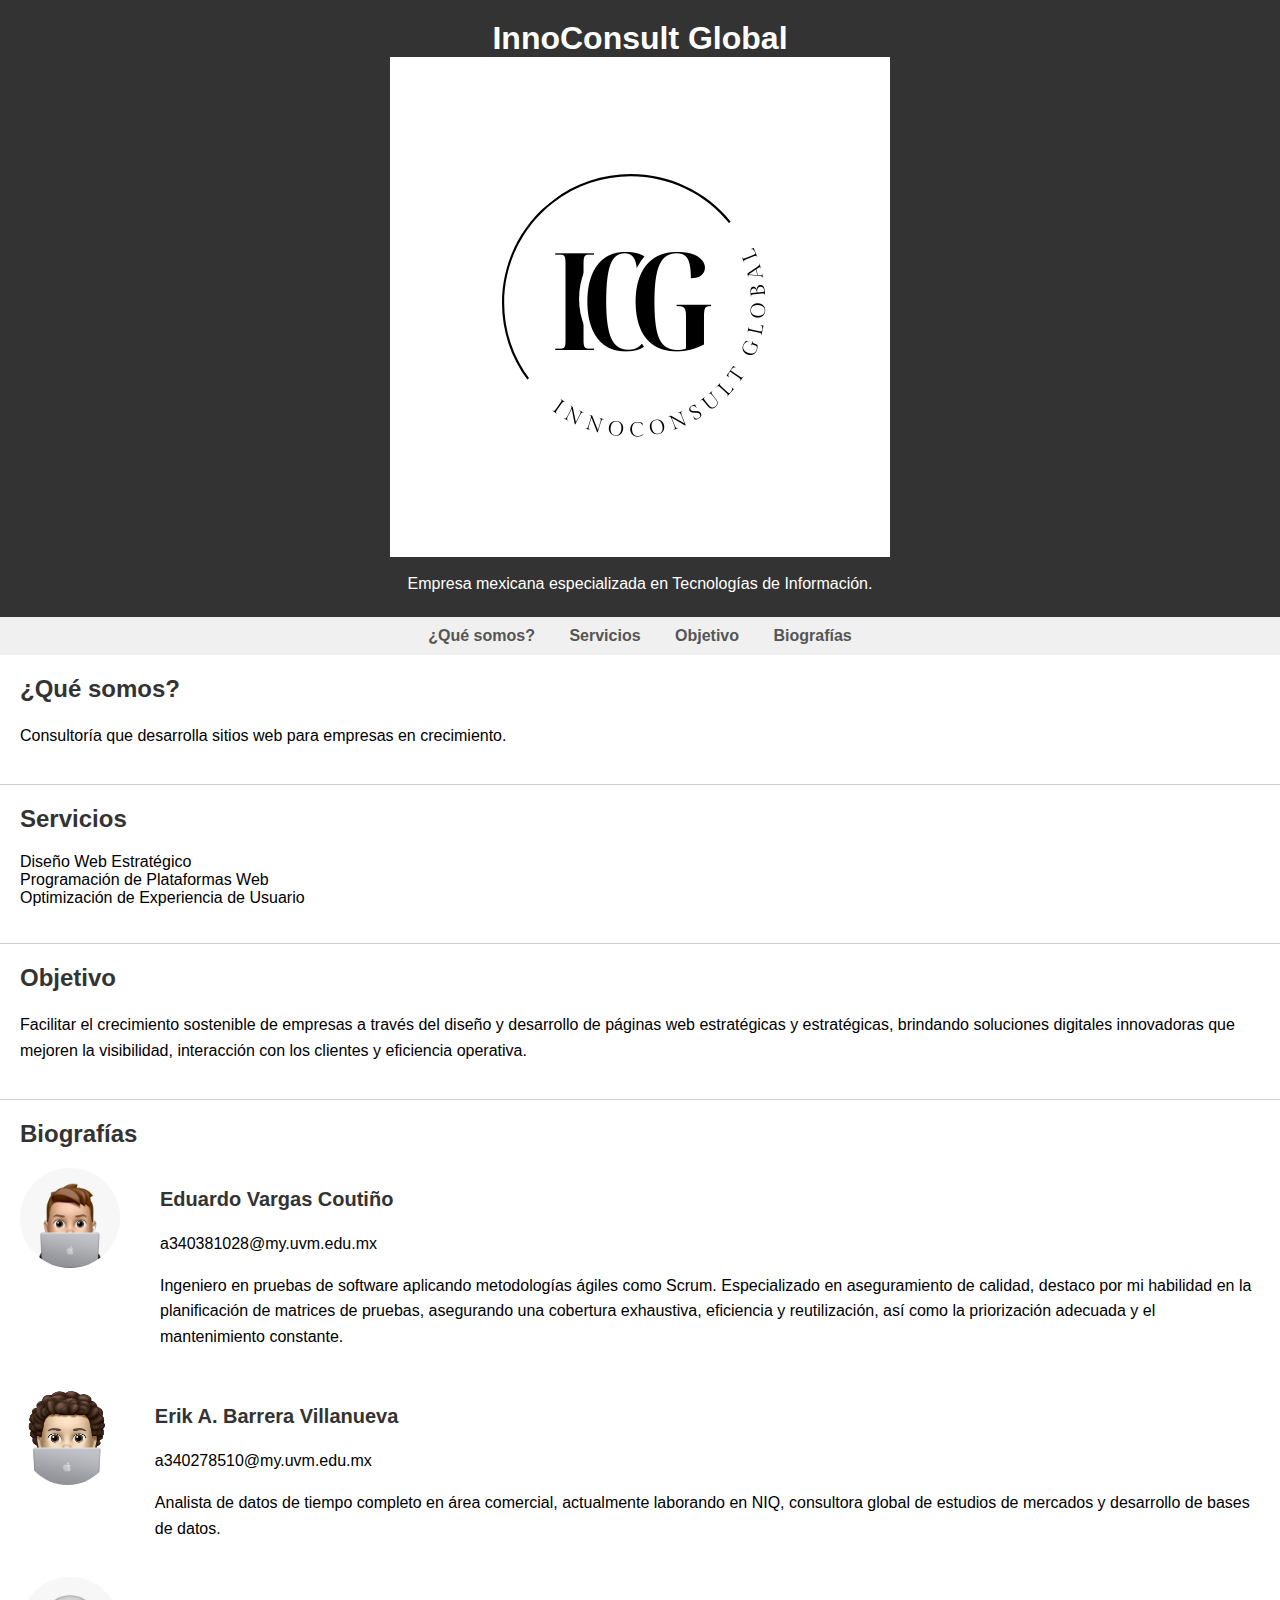
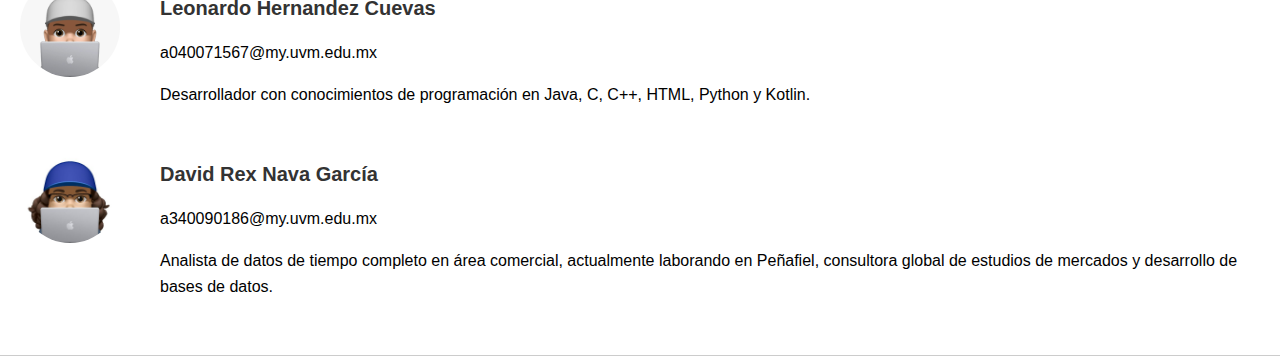
==== Consultoria/index.html @ 1661b6e7 "1" ====
<!DOCTYPE html>
<html lang="es">
<head>
    <meta charset="UTF-8">
    <meta name="viewport" content="width=device-width, initial-scale=1.0">
    <title>Consultoria</title>
    <link rel="stylesheet" href="styles.css">
</head>
<body>
    <header>
        <h1>InnoConsult Global</h1>
        <img src="Images/ICG Logo.png" alt="LOGO">
        <p>Empresa mexicana especializada en Tecnologías de Información.</p>
    </header>

    <nav>
        <a href="#whatAreWe">¿Qué somos?</a>
        <a href="#services">Servicios</a>
        <a href="#Goal">Objetivo</a>
        <a href="#Biography">Biografías</a>
    </nav>

    <section id="whatAreWe" class="section-container">
        <h2>¿Qué somos?</h2>
        <p>Consultoría que desarrolla sitios web para empresas en crecimiento.</p>
    </section>

    <section id="services" class="section-container">
        <h2>Servicios</h2>
        <ul>
            <li>Diseño Web Estratégico</li>
            <li>Programación de Plataformas Web</li>
            <li>Optimización de Experiencia de Usuario</li>
        </ul>
    </section>

    <section id="Goal" class="section-container">
        <h2>Objetivo</h2>
        <p>Facilitar el crecimiento sostenible de empresas a través del diseño y desarrollo de páginas web estratégicas y estratégicas, brindando soluciones digitales innovadoras que mejoren la visibilidad, interacción con los clientes y eficiencia operativa.</p>
    </section>

    <section id="Biography" class="section-container">
        <h2>Biografías</h2>
        <div class="Biographys">
            <div class="author">
                <img src="Images/Foto Eduardo.jpeg" alt="Avatar" class="avatar">
                <div class="author-info">
                    <h3>Eduardo Vargas Coutiño</h3>
                    <p>a340381028@my.uvm.edu.mx</p>
                    <p>Ingeniero en pruebas de software aplicando metodologías ágiles como Scrum. Especializado en aseguramiento de calidad, destaco por mi habilidad en la planificación de matrices de pruebas, asegurando una cobertura exhaustiva, eficiencia y reutilización, así como la priorización adecuada y el mantenimiento constante.</p>
                    
                </div>
            </div>
            <div class="author">
                <img src="Images/Foto Erik.jpeg" alt="Avatar" class="avatar">
                <div class="author-info">
                    <h3>Erik A. Barrera Villanueva</h3>
                    <p>a340278510@my.uvm.edu.mx</p>
                    <p>Analista de datos de tiempo completo en área comercial, actualmente laborando en NIQ, consultora global de estudios de mercados y desarrollo de bases de datos.</p>
                    
                </div>
            </div>
            <div class="author">
                <img src="Images/Foto Leonardo.jpeg" alt="Avatar" class="avatar">
                <div class="author-info">
                    <h3>Leonardo Hernandez Cuevas</h3>
                    <p>a040071567@my.uvm.edu.mx</p>
                    <p>Desarrollador con conocimientos de programación en Java, C, C++, HTML, Python y Kotlin.</p>
                    
                </div>
            </div>
            <div class="author">
                <img src="Images/Foto Rex.jpeg" alt="Avatar" class="avatar">
                <div class="author-info">
                    <h3>David Rex Nava García</h3>
                    <p>a340090186@my.uvm.edu.mx</p>
                    <p>Analista de datos de tiempo completo en área comercial, actualmente laborando en Peñafiel, consultora global de estudios de mercados y desarrollo de bases de datos.</p>
                    
                </div>
            </div>
        </div>
    </section>

</body>
</html>
---- Consultoria/styles.css ----
/* styles.css */

/* Estilos generales */
body {
    font-family: Arial, sans-serif;
    margin: 0;
    padding: 0;
    box-sizing: border-box;
}

header {
    background-color: #333;
    color: white;
    text-align: center;
    padding: 20px 0;
}

header h1 {
    margin: 0;
}

header p {
    margin: 10px 0 0;
}

nav {
    background-color: #f0f0f0;
    padding: 10px 0;
    text-align: center;
}

nav a {
    margin: 0 15px;
    text-decoration: none;
    color: #555;
    font-weight: bold;
}

section {
    padding: 20px;
    border-bottom: 1px solid #ccc;
}

h2 {
    margin-top: 0;
    font-size: 24px;
    color: #333;
}

p {
    font-size: 16px;
    line-height: 1.6;
}

ul {
    list-style-type: none;
    padding: 0;
}

.Biographys {
    display: flex;
    flex-direction: column;
    align-items: flex-start;
}

.author {
    display: flex;
    align-items: flex-start;
    margin-bottom: 20px;
}

.avatar {
    width: 100px; /* Modifica el tamaño según sea necesario */
    height: 100px; /* Modifica el tamaño según sea necesario */
    border-radius: 50%;
    margin-right: 20px;
}

.author-info {
    margin-left: 20px;
}

.author-info h3 {
    margin-top: 10;
    font-size: 20px;
    font-weight: bold;
    color: #333;
}

.author-info p {
    margin-bottom: -10;
    font-size: 16px;
}
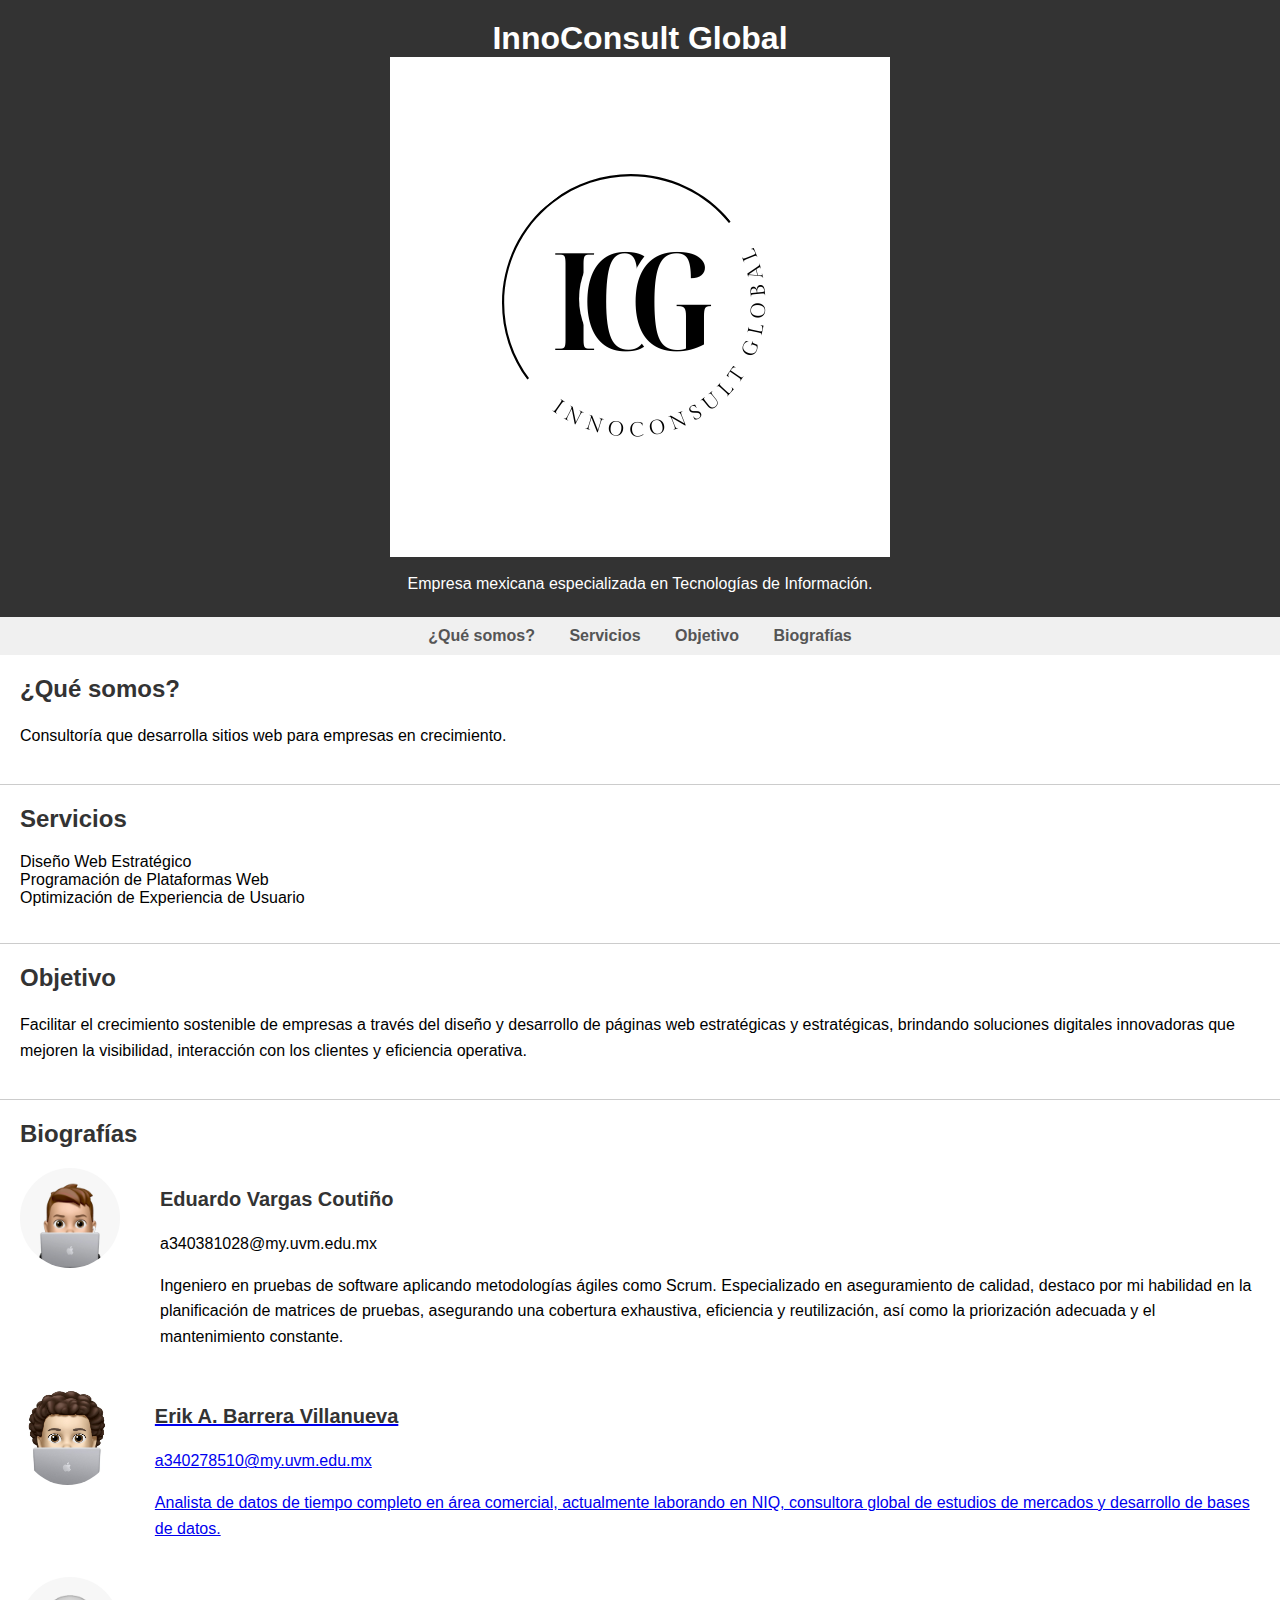
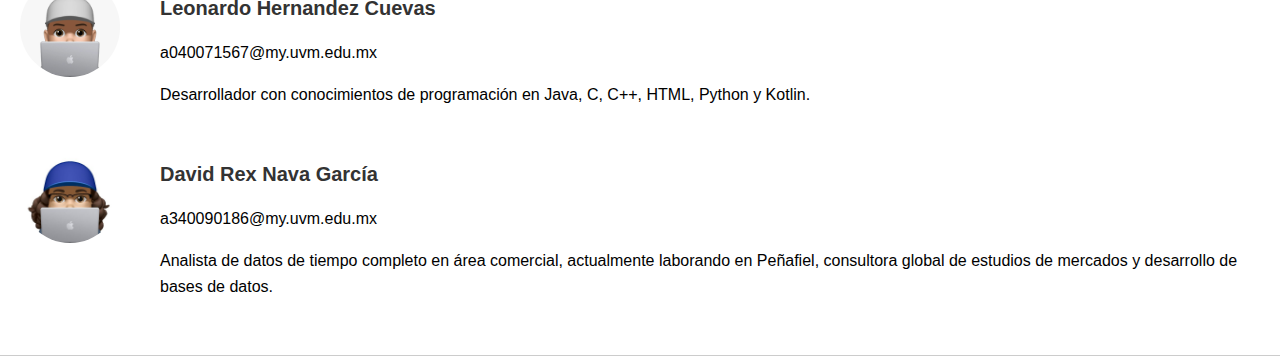
==== commit 7d99498c: "link" ====
--- a/Consultoria/index.html
+++ b/Consultoria/index.html
@@ -54,10 +54,11 @@
             <div class="author">
                 <img src="Images/Foto Erik.jpeg" alt="Avatar" class="avatar">
                 <div class="author-info">
-                    <h3>Erik A. Barrera Villanueva</h3>
-                    <p>a340278510@my.uvm.edu.mx</p>
-                    <p>Analista de datos de tiempo completo en área comercial, actualmente laborando en NIQ, consultora global de estudios de mercados y desarrollo de bases de datos.</p>
-                    
+                    <a href="CVErik/CVErik.html">
+                        <h3>Erik A. Barrera Villanueva</h3>
+                        <p>a340278510@my.uvm.edu.mx</p>
+                        <p>Analista de datos de tiempo completo en área comercial, actualmente laborando en NIQ, consultora global de estudios de mercados y desarrollo de bases de datos.</p>
+                    </a>
                 </div>
             </div>
             <div class="author">
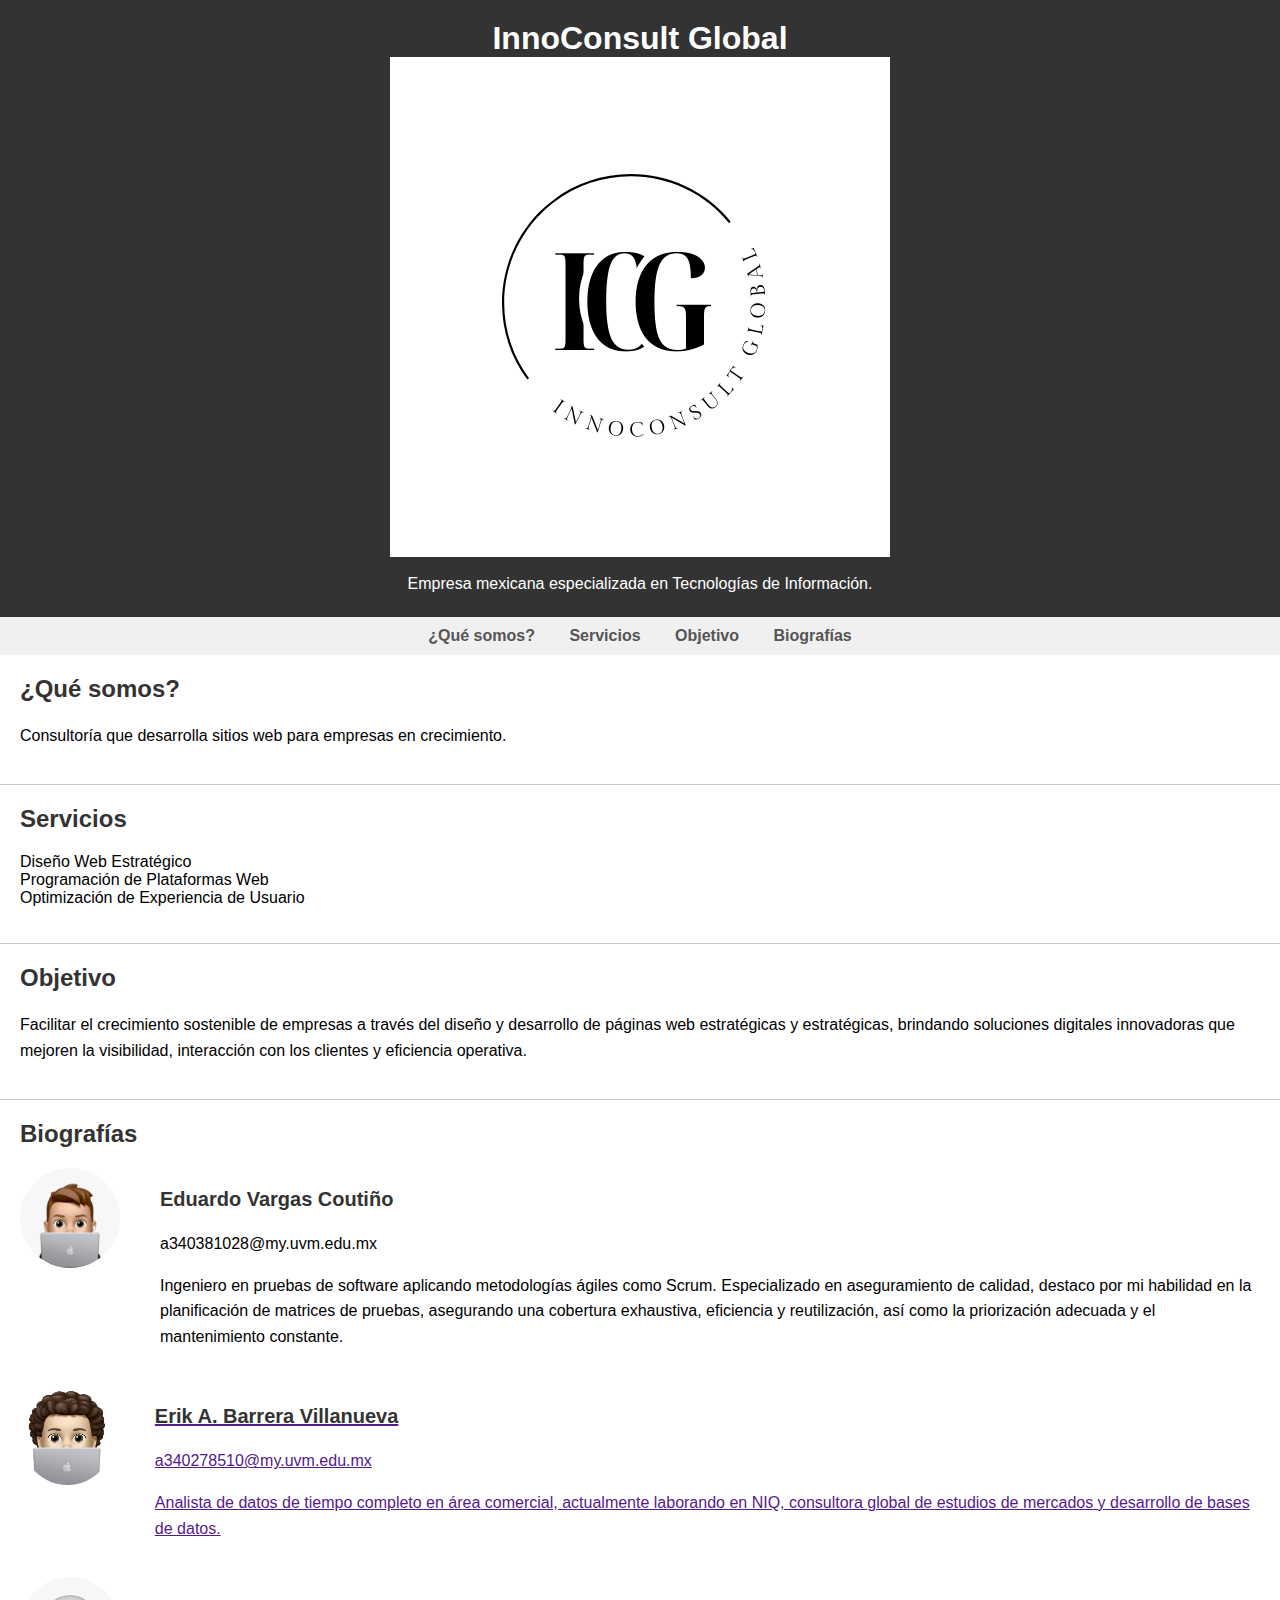
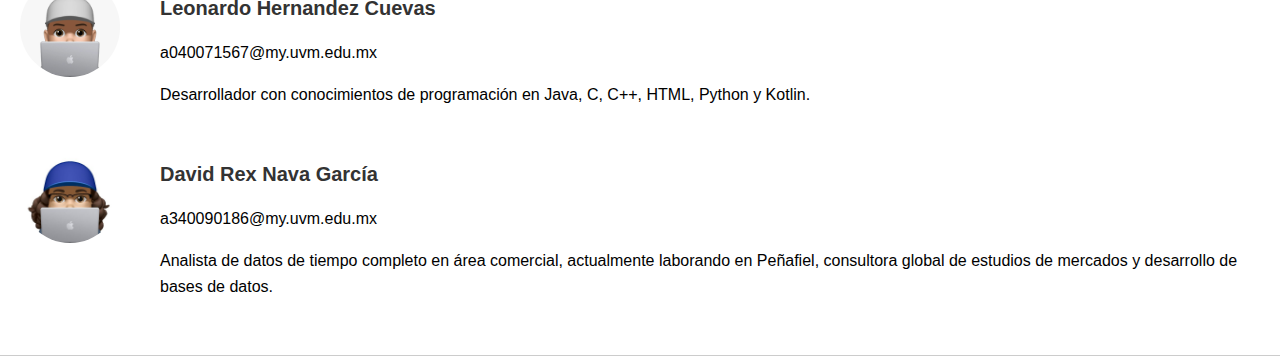
==== commit 657b480a: "quitar referncias" ====
--- a/Consultoria/index.html
+++ b/Consultoria/index.html
@@ -54,7 +54,7 @@
             <div class="author">
                 <img src="Images/Foto Erik.jpeg" alt="Avatar" class="avatar">
                 <div class="author-info">
-                    <a href="CVErik/CVErik.html">
+                    <a href="">
                         <h3>Erik A. Barrera Villanueva</h3>
                         <p>a340278510@my.uvm.edu.mx</p>
                         <p>Analista de datos de tiempo completo en área comercial, actualmente laborando en NIQ, consultora global de estudios de mercados y desarrollo de bases de datos.</p>
@@ -81,6 +81,6 @@
             </div>
         </div>
     </section>
-
+    <script src="logic.js"></script>
 </body>
-</html>
+</html>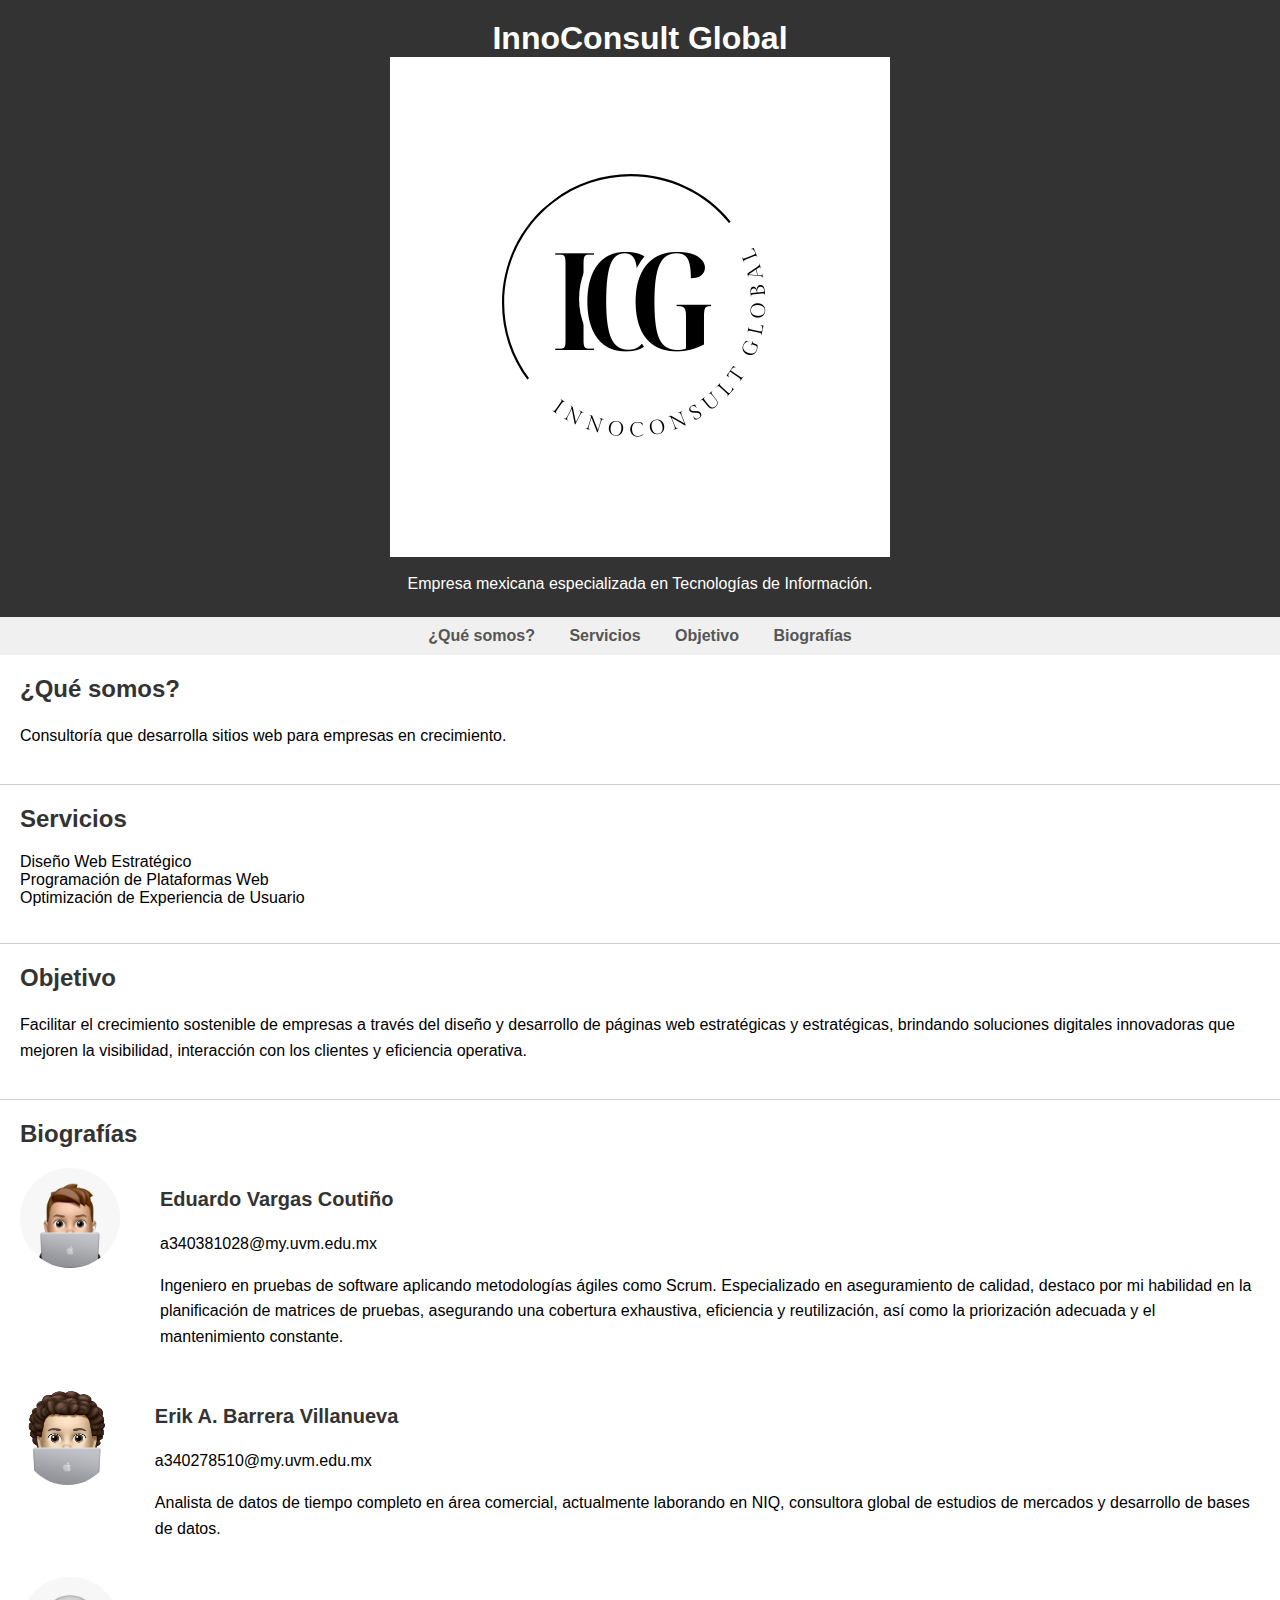
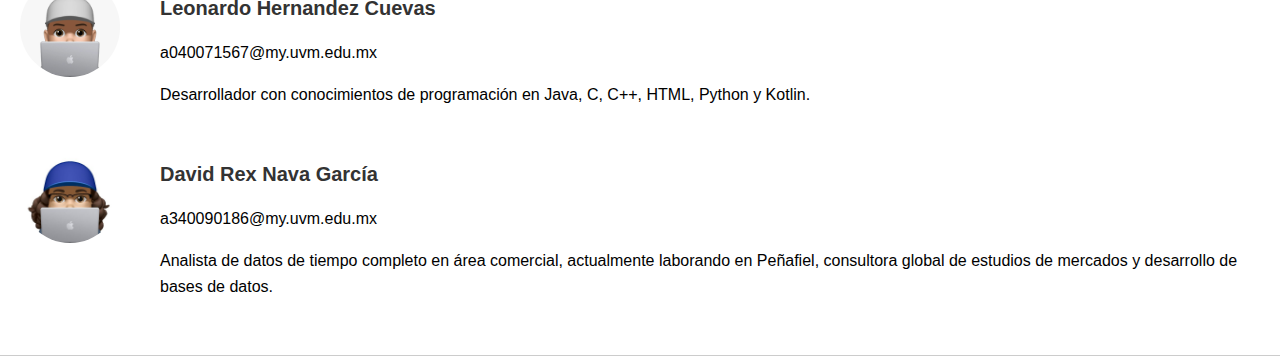
==== commit fb46b498: "update reference" ====
--- a/Consultoria/index.html
+++ b/Consultoria/index.html
@@ -54,11 +54,9 @@
             <div class="author">
                 <img src="Images/Foto Erik.jpeg" alt="Avatar" class="avatar">
                 <div class="author-info">
-                    <a href="">
                         <h3>Erik A. Barrera Villanueva</h3>
                         <p>a340278510@my.uvm.edu.mx</p>
                         <p>Analista de datos de tiempo completo en área comercial, actualmente laborando en NIQ, consultora global de estudios de mercados y desarrollo de bases de datos.</p>
-                    </a>
                 </div>
             </div>
             <div class="author">
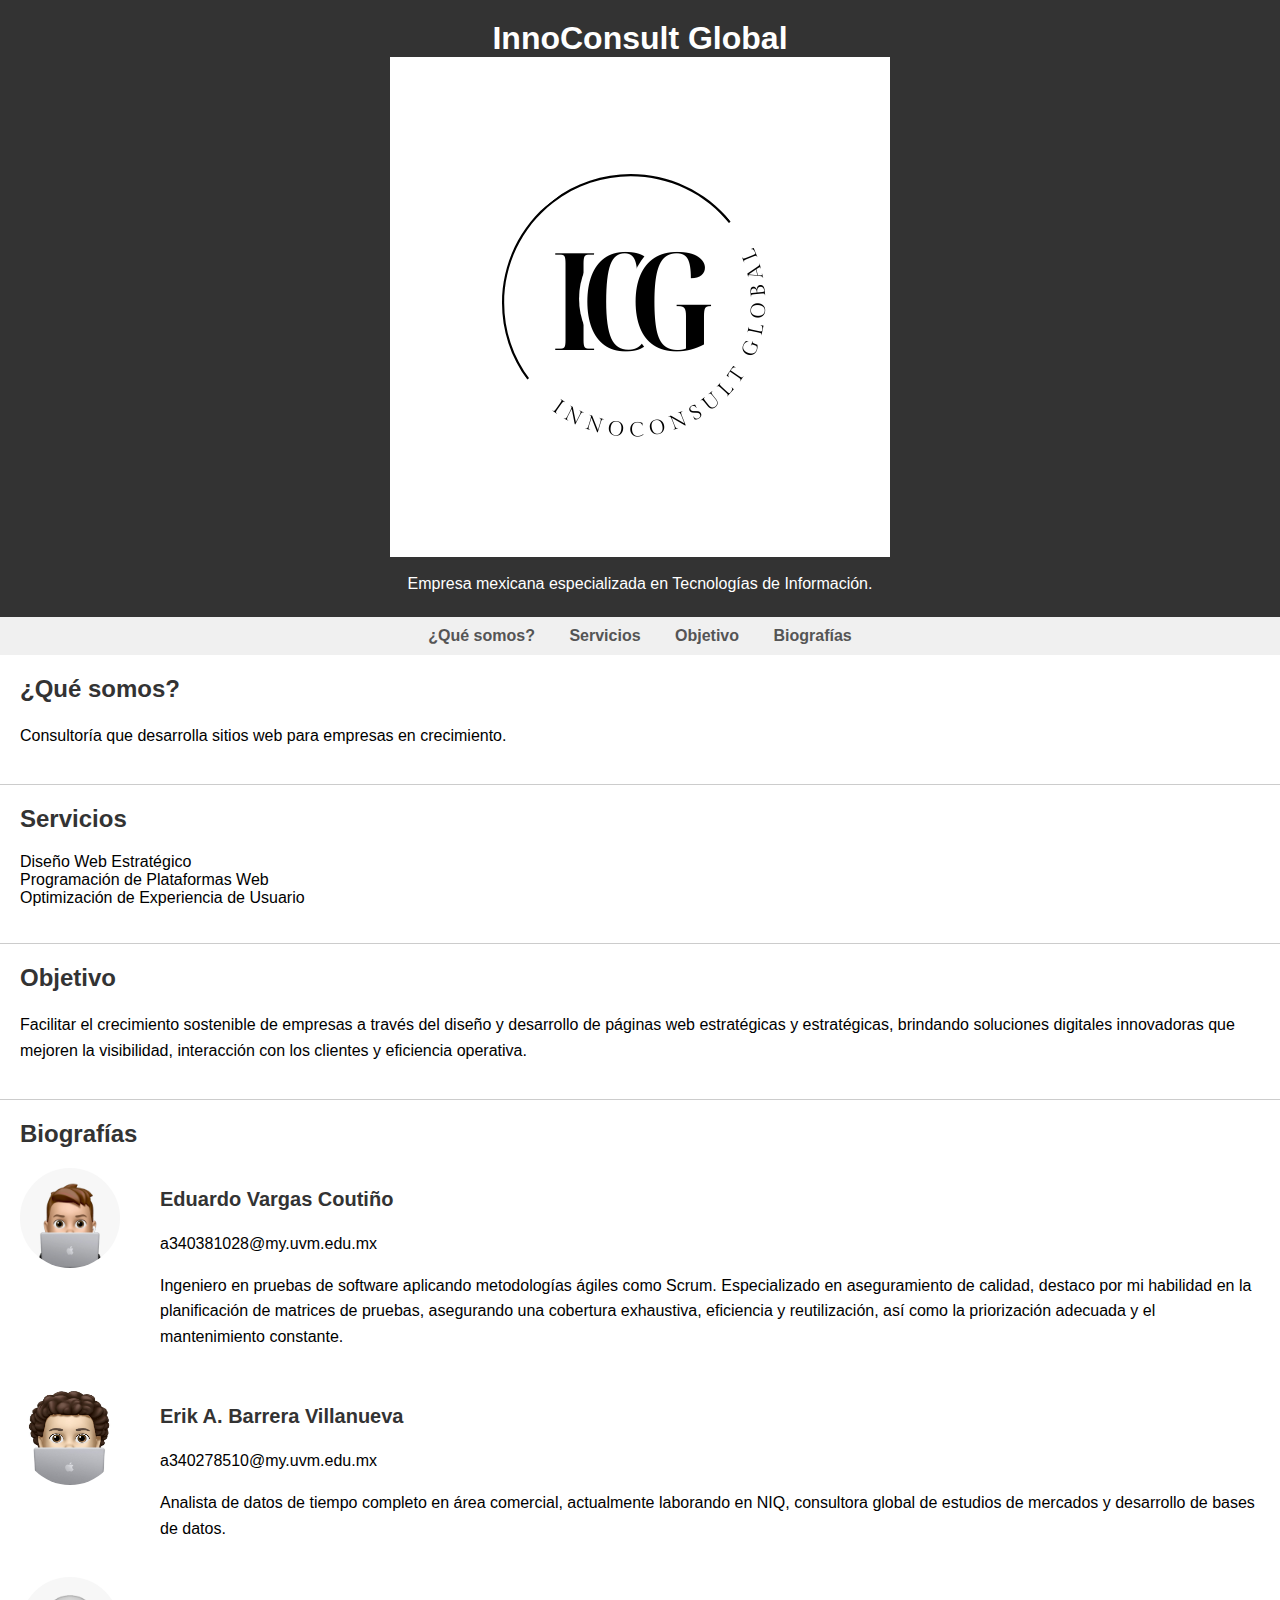
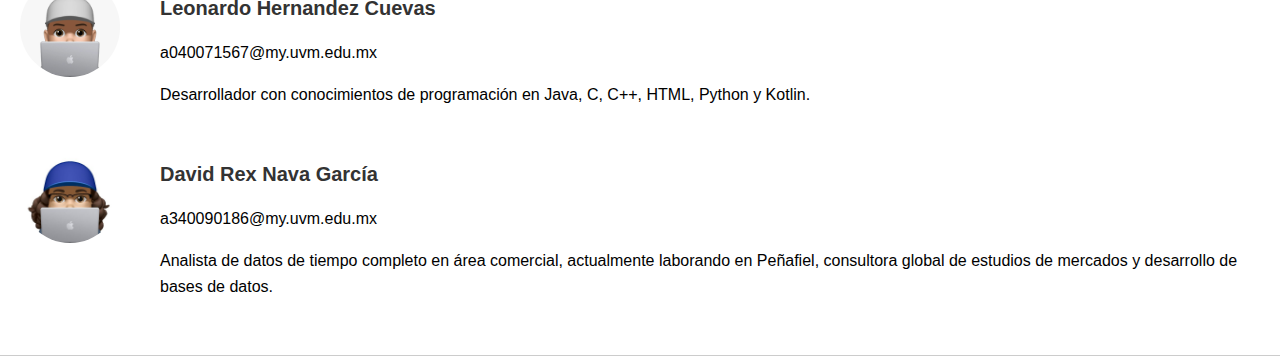
==== commit 1ed7b213: "Funcion CV´s" ====
--- a/Consultoria/index.html
+++ b/Consultoria/index.html
@@ -43,7 +43,9 @@
         <h2>Biografías</h2>
         <div class="Biographys">
             <div class="author">
-                <img src="Images/Foto Eduardo.jpeg" alt="Avatar" class="avatar">
+                <a href="CVEduardo/CVEduardo.html" target="_blank">
+                    <img src="Images/Foto Eduardo.jpeg" alt="Avatar" class="avatar">
+                </a>
                 <div class="author-info">
                     <h3>Eduardo Vargas Coutiño</h3>
                     <p>a340381028@my.uvm.edu.mx</p>
@@ -52,7 +54,9 @@
                 </div>
             </div>
             <div class="author">
-                <img src="Images/Foto Erik.jpeg" alt="Avatar" class="avatar">
+                <a href="CVErik/CVErik.html" traget="_blank">
+                    <img src="Images/Foto Erik.jpeg" alt="Avatar" class="avatar">
+                </a>
                 <div class="author-info">
                         <h3>Erik A. Barrera Villanueva</h3>
                         <p>a340278510@my.uvm.edu.mx</p>
@@ -69,7 +73,9 @@
                 </div>
             </div>
             <div class="author">
-                <img src="Images/Foto Rex.jpeg" alt="Avatar" class="avatar">
+                <a href="CVRex/CVREx.html" target="_blank">
+                    <img src="Images/Foto Rex.jpeg" alt="Avatar" class="avatar">   
+                </a>
                 <div class="author-info">
                     <h3>David Rex Nava García</h3>
                     <p>a340090186@my.uvm.edu.mx</p>
